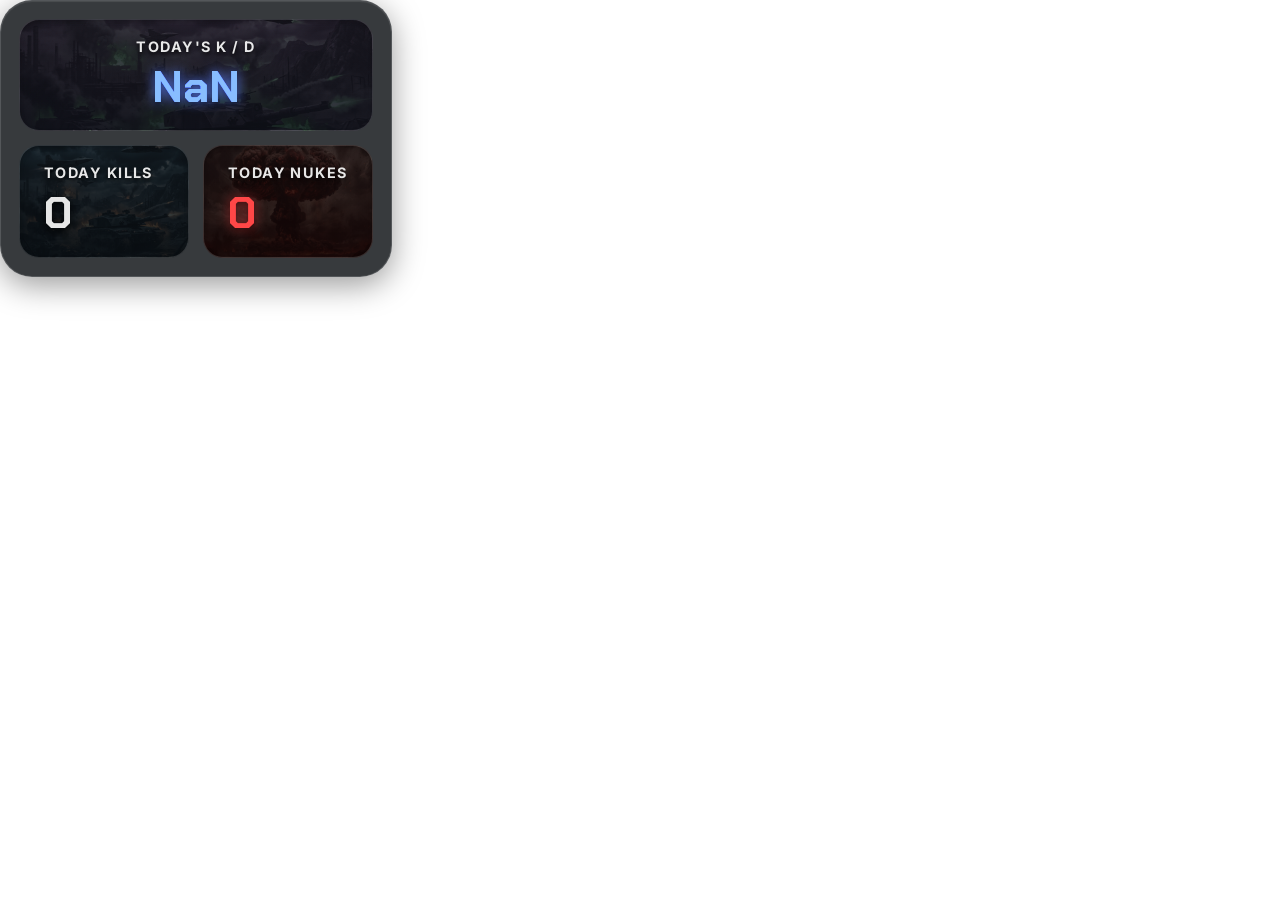
==== today.html @ 33ee501c "Changed html and K/D NaN and updated README.md" ====
<!doctype html>
<html lang="en">
    <head>
        <meta charset="utf-8" />
        <meta name="viewport" content="width=device-width, initial-scale=1.0" />
        <title>Nuke Counter - Today</title>
        <link rel="stylesheet" type="text/css" href="./style.css" />
        <script type="text/javascript" src="./nuke_counter.js" defer></script>
    </head>
    <body>
        <div class="shell">
            <div class="grid">
                <div class="metric kd-metric full-width">
                    <div class="label">Today's K / D</div>
                    <div id="today-kd" class="count-side">0.00</div>
                </div>
                <div class="metric kill-metric">
                    <div class="label">Today Kills</div>
                    <div id="today-kill" class="count">0</div>
                </div>
                <div class="metric nuke-metric">
                    <div class="label">Today Nukes</div>
                    <div id="today-nuke" class="count">0</div>
                </div>

            </div>
        </div>
        <!-- Edit Modal for OBS -->
        <div id="edit-modal" class="modal-overlay" style="display: none;">
            <div class="modal-content">
                <h3>手動修改數據</h3>
                <div style="display: flex; gap: 10px; margin-bottom: 10px;">
                    <div class="input-group" style="flex: 1; margin-bottom: 0;">
                        <label>Today Kills (今日擊殺)</label>
                        <input type="number" id="input-today-kills" />
                    </div>
                    <div class="input-group" style="flex: 1; margin-bottom: 0;">
                        <label>Total Deaths (總死亡)</label>
                        <input type="number" id="input-total-deaths" />
                    </div>
                </div>
                <div style="display: flex; gap: 10px; margin-bottom: 10px;">
                    <div class="input-group" style="flex: 1; margin-bottom: 0;">
                        <label>Total Kills (總擊殺)</label>
                        <input type="number" id="input-total-kills" />
                    </div>
                    <div class="input-group" style="flex: 1; margin-bottom: 0;">
                        <label>Total Nukes (總核彈)</label>
                        <input type="number" id="input-total-nukes" />
                    </div>
                </div>
                <div style="display: flex; gap: 10px;">
                    <div class="input-group" style="flex: 1; margin-bottom: 0;">
                        <label>Today Nukes (今日核彈)</label>
                        <input type="number" id="input-today-nukes" />
                    </div>
                    <div class="input-group" style="flex: 1; margin-bottom: 0; visibility: hidden;">
                    </div>
                </div>
                <div class="modal-actions">
                    <button id="btn-save">儲存 (Save)</button>
                    <button id="btn-cancel">取消 (Cancel)</button>
                </div>
            </div>
        </div>
    </body>
</html>
---- style.css ----
@import url('https://fonts.googleapis.com/css2?family=Chakra+Petch:wght@500;700&family=Inter:wght@400;600&display=swap');

body {
    margin: 0;
    overflow: hidden;
    background: transparent;
    /* Inter for clean Apple-like labels, Chakra Petch for War Thunder-like tech numbers */
    font-family: 'Inter', sans-serif;
    text-rendering: optimizeLegibility;
    -webkit-font-smoothing: antialiased;
    -moz-osx-font-smoothing: grayscale;
}

.shell {
    display: inline-flex;
    flex-direction: column;
    align-items: stretch;
    justify-content: center;
    min-width: 320px;
    padding: 18px;
    
    /* Apple Glassmorphism Effect - Optimized for OBS to avoid roughness */
    background: rgba(20, 24, 28, 0.85);
    
    /* Apple style smooth rounded corners and border */
    border-radius: 32px;
    border: 1px solid rgba(255, 255, 255, 0.15);
    box-shadow: 
        0 8px 32px rgba(0, 0, 0, 0.4),
        inset 0 1px 1px rgba(255, 255, 255, 0.1);
    
    color: #ffffff;
}

.grid {
    display: grid;
    grid-template-columns: repeat(2, 1fr);
    gap: 14px;
}

.metric {
    position: relative;
    display: flex;
    flex-direction: column;
    align-items: flex-start;
    justify-content: center;
    padding: 18px 24px;
    
    /* Inner glass effect base */
    background-color: rgba(0, 0, 0, 0.4);
    border-radius: 20px;
    border: 1px solid rgba(255, 255, 255, 0.15);
    box-shadow: inset 0 2px 4px rgba(0, 0, 0, 0.2);
    
    transition: transform 0.3s cubic-bezier(0.25, 1, 0.5, 1), filter 0.3s ease;
}

.metric:hover {
    transform: scale(1.02);
    filter: brightness(1.25);
}

.full-width {
    grid-column: span 2;
    align-items: center;
}

.label {
    font-size: 0.9rem;
    letter-spacing: 0.1em;
    text-transform: uppercase;
    color: rgba(255, 255, 255, 0.9);
    font-weight: 700;
    margin-bottom: 8px;
    text-shadow: 0 2px 4px rgba(0,0,0,0.9);
}

.count, .count-side {
    margin: 0;
    /* War Thunder tech/military font for the numbers */
    font-family: 'Chakra Petch', sans-serif;
    font-size: 2.8rem;
    font-weight: 700;
    line-height: 1.1;
    color: #ffffff;
    text-shadow: 0 2px 8px rgba(0,0,0,1);
}

/* Kills Blocks Background */
.metric.kill-metric {
    background-image: 
        linear-gradient(to bottom, rgba(15, 20, 25, 0.65), rgba(10, 15, 20, 0.85)),
        url('./kill_bg.png');
    background-size: cover;
    background-position: center;
}

/* Deaths Blocks Background */
.metric.death-metric {
    background-image: 
        linear-gradient(to bottom, rgba(20, 15, 15, 0.65), rgba(15, 10, 10, 0.85)),
        url('./kill_bg.png');
    background-size: cover;
    background-position: center;
    filter: grayscale(0.5); /* Makes it look duller/different from kills */
}

/* KD Blocks Background */
.metric.kd-metric {
    background-image: 
        linear-gradient(to bottom, rgba(15, 25, 20, 0.65), rgba(10, 20, 15, 0.85)),
        url('./kill_bg.png');
    background-size: cover;
    background-position: center;
    filter: hue-rotate(90deg); /* Slight greenish tint */
}

/* Nuke Blocks Background */
.metric.nuke-metric {
    background-image: 
        linear-gradient(to bottom, rgba(25, 10, 10, 0.65), rgba(20, 5, 5, 0.85)),
        url('./nuke_bg.png');
    background-size: cover;
    background-position: center;
}

/* War Thunder style accents (Orange, Red, White, Yellow, Green) */
.kill-metric .count { color: #e6e6e6; }
.kill-metric .count-side {
    color: #ff9d00; /* WT Orange for Today Kills */
    text-shadow: 0 0 12px rgba(255, 157, 0, 0.6), 0 2px 4px rgba(0,0,0,0.9);
}

.death-metric .count { color: #e6e6e6; }
.death-metric .count-side {
    color: #ff6b6b; /* Soft red for deaths */
    text-shadow: 0 0 12px rgba(255, 107, 107, 0.6), 0 2px 4px rgba(0,0,0,0.9);
}

.kd-metric .count { color: #e6e6e6; }
.kd-metric .count-side {
    color: #00ff88; /* Bright green for today KD */
    text-shadow: 0 0 12px rgba(0, 255, 136, 0.6), 0 2px 4px rgba(0,0,0,0.9);
}

.nuke-metric .count {
    color: #ff4747; /* WT Red for Total Nukes */
    text-shadow: 0 0 12px rgba(255, 71, 71, 0.6), 0 2px 4px rgba(0,0,0,0.9);
}
.nuke-metric .count-side {
    color: #ffd700; /* WT Yellow/Gold for Today Nukes */
    text-shadow: 0 0 12px rgba(255, 215, 0, 0.6), 0 2px 4px rgba(0,0,0,0.9);
}

/* Floating Animations */
.floating-text {
    position: absolute;
    /* 位置改成可調整的 CSS 變數，方便固定在指定座標 */
    left: var(--floating-left, auto);
    right: var(--floating-right, 15px);
    top: var(--floating-top, 50%);
    font-family: 'Chakra Petch', sans-serif;
    font-size: 2.2rem;
    font-weight: 700;
    opacity: 0;
    pointer-events: none;
}

.floating-text.kill-anim {
    color: #ff9d00;
    text-shadow: 0 0 15px #ff9d00, 0 2px 5px #000;
    /* 擊殺連殺視窗是 2.5 秒，所以動畫時間設為 2.5s */
    animation: floatUp 2.5s cubic-bezier(0.25, 1, 0.5, 1) forwards;
}

.floating-text.nuke-anim {
    color: #ff4747;
    text-shadow: 0 0 20px #ff4747, 0 2px 5px #000;
    /* 固定在一點時，讓動畫只做縮放/淡出，不再往上飄 */
    left: var(--nuke-left, auto);
    right: auto;
    top: var(--nuke-top, 50%);
    /* 核彈維持 5.0 秒 */
    animation: floatUp 5.0s cubic-bezier(0.25, 1, 0.5, 1) forwards;
}

.nuke-text-wrap {
    display: flex;
    align-items: center;
    justify-content: center;
}

.nuke-plus-one {
    white-space: nowrap;
}

.nuke-gif-wrap {
    position: absolute;
    left: var(--nuke-gif-left, var(--nuke-left, auto));
    top: var(--nuke-gif-top, var(--nuke-top, 50%));
    transform: translate(var(--nuke-gif-offset-x, -90px), var(--nuke-gif-offset-y, -20px));
    pointer-events: none;
}

.nuke-gif {
    /* 👇 這裡可以調整 GIF 的大小 */
    width: 150px;
    height: auto;
    object-fit: contain;
    filter: drop-shadow(0 0 8px rgba(255, 71, 71, 0.8));
}

@keyframes floatUp {
    0% {
        opacity: 0;
        transform: translateY(0) scale(0.5);
    }
    10% {
        opacity: 1;
        transform: translateY(0) scale(1.3);
    }
    20% {
        opacity: 1;
        transform: translateY(0) scale(1);
    }
    85% {
        opacity: 1;
        transform: translateY(0) scale(1);
    }
    100% {
        opacity: 0;
        transform: translateY(0) scale(1);
    }
}

@media (max-width: 380px) {
    .shell {
        min-width: 280px;
        border-radius: 24px;
        padding: 14px;
    }
    .count, .count-side {
        font-size: 1.8rem;
    }
    .metric {
        border-radius: 16px;
    }
}

/* Modal Styling */
.modal-overlay {
    position: fixed;
    top: 0;
    left: 0;
    width: 100%;
    height: 100%;
    background: rgba(0, 0, 0, 0.6);
    display: flex;
    justify-content: center;
    align-items: center;
    z-index: 1000;
}

.modal-content {
    background: #1a1e24;
    padding: 24px;
    border-radius: 16px;
    border: 1px solid rgba(255, 255, 255, 0.2);
    width: 280px;
    box-shadow: 0 10px 30px rgba(0, 0, 0, 0.8);
    color: #fff;
    font-family: 'Inter', sans-serif;
}

.modal-content h3 {
    margin-top: 0;
    margin-bottom: 20px;
    font-size: 1.2rem;
    text-align: center;
}

.input-group {
    margin-bottom: 16px;
}

.input-group label {
    display: block;
    font-size: 0.85rem;
    margin-bottom: 8px;
    color: #ccc;
}

.input-group input {
    width: 100%;
    box-sizing: border-box;
    padding: 8px;
    border-radius: 6px;
    border: 1px solid #444;
    background: #0f1216;
    color: #fff;
    font-family: 'Chakra Petch', sans-serif;
    font-size: 1.2rem;
}

.modal-actions {
    display: flex;
    justify-content: space-between;
    margin-top: 24px;
}

.modal-actions button {
    flex: 1;
    padding: 10px;
    margin: 0 5px;
    border: none;
    border-radius: 8px;
    cursor: pointer;
    font-family: 'Inter', sans-serif;
    font-weight: 600;
    transition: background 0.2s;
}

#btn-save {
    background: #ff9d00;
    color: #000;
}
#btn-save:hover {
    background: #ffaa22;
}

#btn-cancel {
    background: #444;
    color: #fff;
}
#btn-cancel:hover {
    background: #555;
}
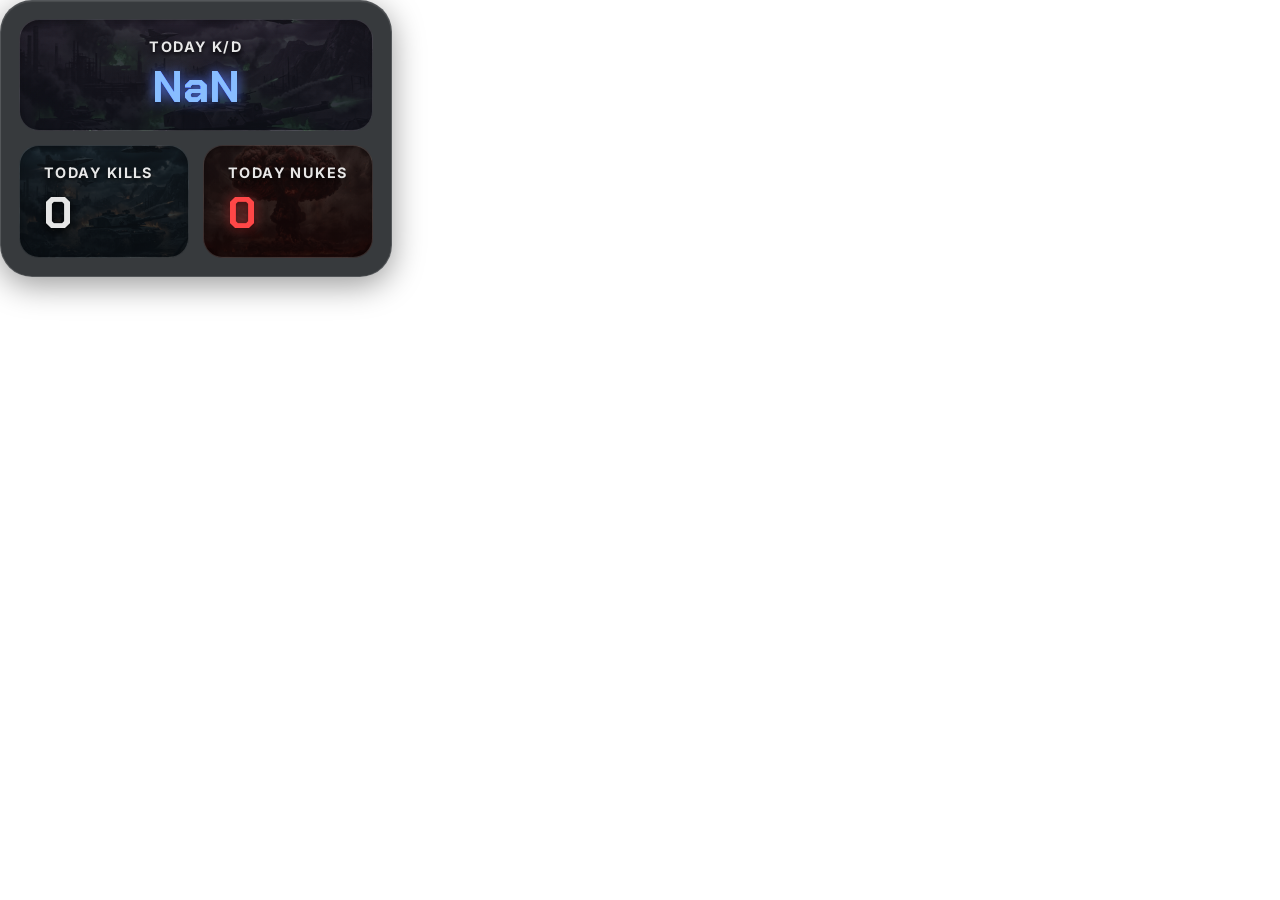
==== commit 7514b470: "Update overlay animations and tracker restart behavior" ====
--- a/today.html
+++ b/today.html
@@ -5,13 +5,13 @@
         <meta name="viewport" content="width=device-width, initial-scale=1.0" />
         <title>Nuke Counter - Today</title>
         <link rel="stylesheet" type="text/css" href="./style.css" />
-        <script type="text/javascript" src="./nuke_counter.js" defer></script>
+        <script type="text/javascript" src="./counter.js" defer></script>
     </head>
     <body>
         <div class="shell">
             <div class="grid">
                 <div class="metric kd-metric full-width">
-                    <div class="label">Today's K / D</div>
+                    <div class="label">TODAY K/D</div>
                     <div id="today-kd" class="count-side">0.00</div>
                 </div>
                 <div class="metric kill-metric">
@@ -35,26 +35,28 @@
                         <input type="number" id="input-today-kills" />
                     </div>
                     <div class="input-group" style="flex: 1; margin-bottom: 0;">
-                        <label>Total Deaths (總死亡)</label>
-                        <input type="number" id="input-total-deaths" />
+                        <label>Today Deaths (今日死亡)</label>
+                        <input type="number" id="input-today-deaths" />
                     </div>
                 </div>
                 <div style="display: flex; gap: 10px; margin-bottom: 10px;">
                     <div class="input-group" style="flex: 1; margin-bottom: 0;">
+                        <label>Total Deaths (總死亡)</label>
+                        <input type="number" id="input-total-deaths" />
+                    </div>
+                    <div class="input-group" style="flex: 1; margin-bottom: 0;">
                         <label>Total Kills (總擊殺)</label>
                         <input type="number" id="input-total-kills" />
                     </div>
+                </div>
+                <div style="display: flex; gap: 10px;">
                     <div class="input-group" style="flex: 1; margin-bottom: 0;">
                         <label>Total Nukes (總核彈)</label>
                         <input type="number" id="input-total-nukes" />
                     </div>
-                </div>
-                <div style="display: flex; gap: 10px;">
                     <div class="input-group" style="flex: 1; margin-bottom: 0;">
                         <label>Today Nukes (今日核彈)</label>
                         <input type="number" id="input-today-nukes" />
-                    </div>
-                    <div class="input-group" style="flex: 1; margin-bottom: 0; visibility: hidden;">
                     </div>
                 </div>
                 <div class="modal-actions">
--- a/style.css
+++ b/style.css
@@ -77,6 +77,7 @@
 
 .count, .count-side {
     margin: 0;
+    position: relative;
     /* War Thunder tech/military font for the numbers */
     font-family: 'Chakra Petch', sans-serif;
     font-size: 2.8rem;
@@ -84,6 +85,35 @@
     line-height: 1.1;
     color: #ffffff;
     text-shadow: 0 2px 8px rgba(0,0,0,1);
+}
+
+.count.value-anim,
+.count-side.value-anim {
+    animation: kdExample 0.9s cubic-bezier(0.16, 1.15, 0.28, 1) both;
+    overflow: visible;
+}
+
+.value-pulse-ring {
+    position: absolute;
+    inset: -10px -14px;
+    border-radius: 999px;
+    border: 2px solid rgba(255, 215, 0, 0.85);
+    box-shadow: 0 0 18px rgba(255, 215, 0, 0.55);
+    pointer-events: none;
+    animation: kdRing 0.82s ease-out forwards;
+}
+
+.value-pulse-ring-demo {
+    border-color: rgba(255, 255, 255, 0.92);
+    box-shadow: 0 0 22px rgba(255, 255, 255, 0.8), 0 0 34px rgba(0, 255, 136, 0.3);
+}
+
+.value-float-copy {
+    position: absolute;
+    pointer-events: none;
+    white-space: nowrap;
+    z-index: 3;
+    animation: kdFloatCopy 0.9s cubic-bezier(0.22, 1, 0.36, 1) forwards;
 }
 
 /* Kills Blocks Background */
@@ -233,6 +263,62 @@
     }
 }
 
+@keyframes kdRing {
+    0% {
+        opacity: 0.95;
+        transform: scale(0.82);
+    }
+    100% {
+        opacity: 0;
+        transform: scale(1.25);
+    }
+}
+
+@keyframes kdExample {
+    0% {
+        transform: translateY(0) scale(1) rotate(0deg);
+        filter: brightness(1) saturate(1);
+        text-shadow: 0 2px 8px rgba(0,0,0,1);
+    }
+    14% {
+        transform: translateY(0) scale(1.2) rotate(-1deg);
+        filter: brightness(1.45) saturate(1.15);
+        text-shadow: 0 0 18px rgba(255, 255, 255, 0.85), 0 0 30px rgba(0, 255, 136, 0.55);
+    }
+    28% {
+        transform: translateY(-1px) scale(1.1) rotate(1deg);
+        filter: brightness(1.65) saturate(1.25);
+    }
+    42% {
+        transform: translateY(0) scale(1.06) rotate(-0.6deg);
+        filter: brightness(1.25) saturate(1.1);
+    }
+    58% {
+        transform: translateY(0) scale(1.02) rotate(0.4deg);
+        filter: brightness(1.08) saturate(1.05);
+    }
+    100% {
+        transform: translateY(0) scale(1) rotate(0deg);
+        filter: brightness(1) saturate(1);
+        text-shadow: 0 2px 8px rgba(0,0,0,1);
+    }
+}
+
+@keyframes kdFloatCopy {
+    0% {
+        opacity: 0;
+        transform: translateY(0) scale(0.92);
+    }
+    14% {
+        opacity: 1;
+        transform: translateY(-2px) scale(1.08);
+    }
+    100% {
+        opacity: 0;
+        transform: translateY(-26px) scale(1.02);
+    }
+}
+
 @media (max-width: 380px) {
     .shell {
         min-width: 280px;
